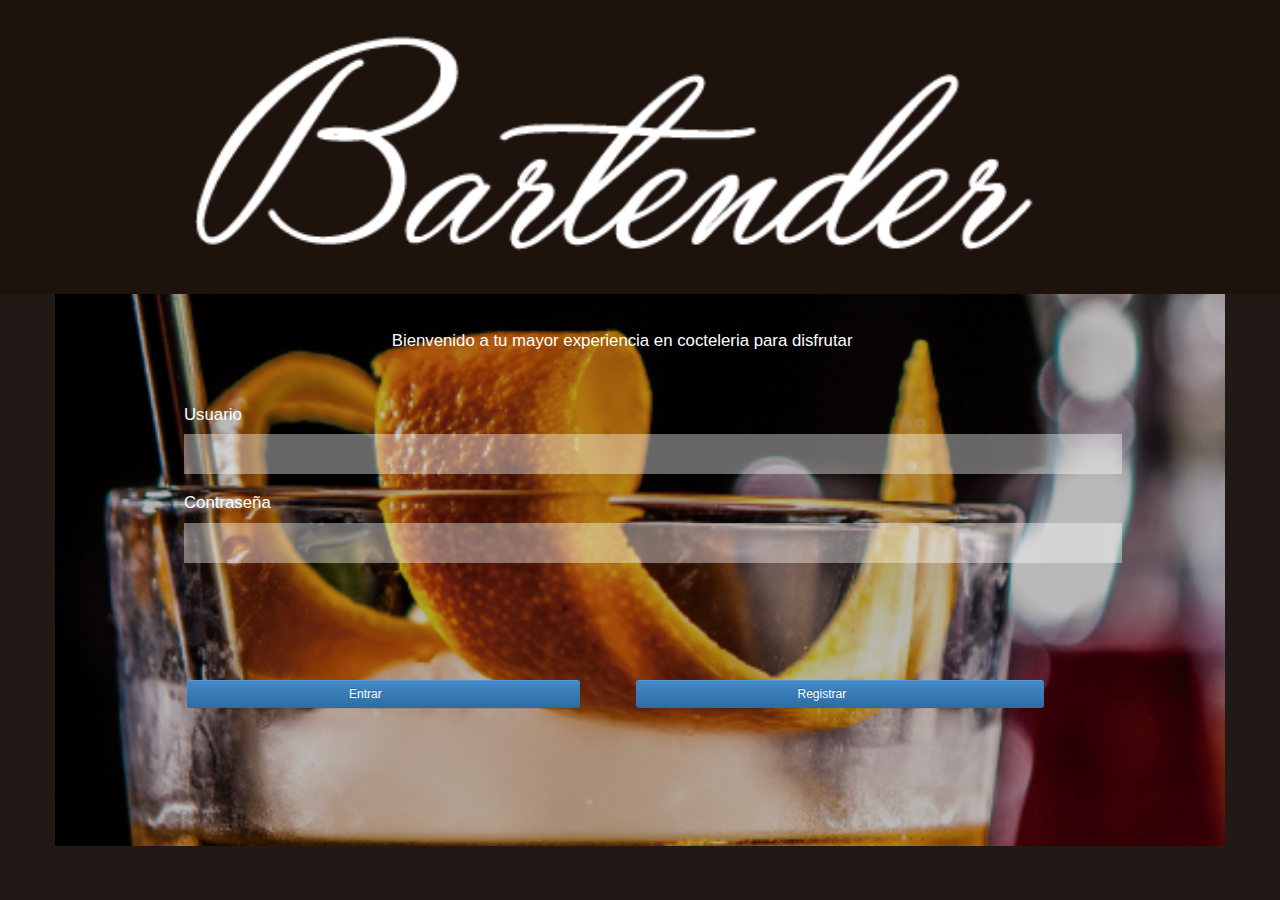
==== index.html @ 088ed187 "Final Web" ====
<!DOCTYPE html>
<html class="no-js"> 
    <head>
        <meta charset="utf-8">
        <meta http-equiv="X-UA-Compatible" content="IE=edge,chrome=1">
        <title></title>
        <meta name="description" content="">
        <meta name="viewport" content="width=device-width, initial-scale=1">

        <link rel="stylesheet" href="css/bootstrap.min.css">
        <style>
            body {
                padding-top: 50px;
                padding-bottom: 20px;
            }
        </style>
        <link rel="stylesheet" href="css/bootstrap-theme.min.css">
        <link rel="stylesheet" href="css/main.css">

        <script src="js/vendor/modernizr-2.6.2-respond-1.1.0.min.js"></script>
    </head>
    
    <body class="inicial">
        




    <div class="navbar navbar-fixed-top" role="navigation" id="InicialHF">
          
          <ul class="nav nav-group nav-justified" id="headerI">
           <img class="navbar-brand" id="logoBlanco" src="img/logoBlanco.png">  
         </ul>
         

        </div>
      

      <div class="container" id="pIni"> 


           <div class="row" id="mensajeInicial">
            <div class="col-xs-11">
            <p class="textoIndex">Bienvenido a tu mayor experiencia en cocteleria para disfrutar
          </p>      
           </div>
            </div>
          
        
          <div class="row" id="llenarDatos">
        <form class = "formulario" action="registro.php" method="POST">
                              
        <div class="col-xs-11">
                    <h1 class="indexTitulo">Usuario</h1>
       </div>


                  <div class="col-xs-11">
                    <input  class="datos" type="text" name="usuario">
                     </div>
                
<div class="col-xs-11">
                    <h1 class="indexTitulo">Contraseña </h1>
                       </div>
                
                    <div class="col-xs-11">
                    <input class="datos" type="password" name="pass">   
               </div>
                </div>
            

             <div class="row">
            </form>

         <div class="col-xs-4" id="BI">
        <p><a class="btn btn-primary btn-sm" role="button" id="butM">   Entrar </a></p>
         </div>

         <div class="col-xs-4" id="BID">
        <p><a class="btn btn-primary btn-sm" role="button" id="butM">  Registrar </a></p>
         </div>
     
      </div>
    

    
         </div>
 

      
      </div>
        


     <script src="//ajax.googleapis.com/ajax/libs/jquery/1.11.1/jquery.min.js"></script>
        <script>window.jQuery || document.write('<script src="js/vendor/jquery-1.11.1.min.js"><\/script>')</script>

        <script src="js/vendor/bootstrap.min.js"></script>

        <script src="js/main.js"></script>
    </body>
</html>
---- css/main.css ----
@font-face {
    font-family: 'mankSans';
    src: url('fonts/MankSans.ttf');
    src: url('fonts/MankSans.eot?#iefix') format('embedded-opentype'),
         url('fonts/MankSans.woff') format('woff'),
         url('fonts/MankSans.ttf') format('truetype'),
         url('fonts/MankSans.svg#MankSans') format('svg');
    font-weight: normal;
    font-style: normal;

}


*{

font-family: 'mankSans',sans-serif;

}


.usuario{

width:50%;
border-radius: 10%;
margin-left: 40%;


}

.FondoIndex{
background-image:url("images/fondoI.png");	

}
#nombreP{
	font-size: 180%;
}

#ciudad{
	font-size: 60%;
}


.usuarioP{
width:100%;
border-radius: 10%;


}

#seguirB{
padding-left: 20%;
padding-top: 1.7%;
}

#BI{
margin-left: 10%;
padding-top: 10%;
}

#BID{
margin-left:5%;
padding-top: 10%;
}


#BIR{
margin-left:10%;
padding-top: 10%;
}


#masB{
	width:30%;
	padding-left: 5%;
	padding-right: 5%;
	border:none;
}

#masI{
	width:10%;

	border:none;
	position:relative;
}

#butM{
	border:none;
	padding-left:45%;
	padding-right:55%;
}


#titulosAgregar{
	margin-top: 5%;
}

.titulo{
	text-align: left;
	background-color: #211915;
	color:white;
	width:100%;
	padding-top: 5%;
	padding-left: 5%;
	padding-bottom: 4%;

}

#tituloP{
	
	width:100%;
padding-top: 5;
}

#tituloB{
	padding-top: 5;
}

.jumbotron{
	width:100%;
	padding-top: 20%;
}

#tipo{
	padding:5%;
	padding-top: 8%;
	padding-left: 6%;
}

#usuarioPe{
	padding-top: 20%;
	padding-left: 5%;
	padding-bottom: 10%;
	background-color: #EEF0F2;
}


#mensajeInicial{
	padding-top: 20%;
	padding-left: 5%;
	padding-bottom: 2%;
	
}

#llenarDatos{

	padding-left: 10%;

}

#llenarDatosR{
	margin-top: 10%;
	padding-left: 10%;
}


#llenarDatosA{
	margin-top: 10%;
	padding-left: 10%;
}


#muro{
	background-color: #EEF0F2;
	padding-top: 0;
}

#coctel{
	padding-left: 15%;
	padding-top: 5%;

}

.nombreCoc{
	background-color: #F0F0F0;
	font-size: 100%;
padding:10%;

}

#nomC{
	padding-left: 15%;
}

#autorC{
	border-radius: 50%;
}

.caption{
	display:inline-block;
}

#headerF{
	margin-top: 1%;
	display:inline-block;
	
}


.inicial{
	background-color: #211915;
	
}

.inicialR{
	background-color: #DBDBDB;
	
}

#HF{
	background-color: white;
	background-image:url("img/fondoHeader2.png");
	background-size: 64%;
	padding-top: 5%;
	padding-left: 2%;
	padding-right: 2%;
	
}


#HA{
	background-color: white;
	background-image:url("img/fondoHeader2.png");
	background-size: 70%;
	padding-top: 5%;
	padding-left: 2%;
	padding-right: 2%;
	
}



#InicialHF{
	background-image: url("img/fondoHeader.png");
	background-size: 80%;
}

#InicialHR{
	background-image: url("img/fondoHeader2.png");
	background-size: 88%;
}


#logoBlanco{
	width:80%;
	height: 80%;
}
#logoNegro{
	width:80%;
	height: 80%;
	margin-left: 20%;
}

#headerI{
	padding-left: 13%;
}

.textoIndex{
	color:white;
	font-size: 120%;
	text-align: center;
}

.datos{
	border: none;
	opacity: 40%;
	
	width:100%;
	height:40px;
}


#datosCoc{
	border: none;
	background-color: white;
	color:black;
	padding-top: 2%;
	
}

.info{
	text-align: center;
	
}

.preparacion{
	border: none;
	opacity: 40%;border-radius:5%;
	width:100%;
	margin-left: 5%;
	
}


.datosA{
	border: none;
	opacity: 40%;
	width:100%;
	height:20px;
}

.ingrediente{
	border: none;
	opacity: 40%;
	width:60%;
	height:20px;
	margin-top: 2%;
}

.indexTitulo{
	color:white;
	font-size: 120%;
}

.indexTituloR{
	color:#626165;
	font-size: 120%;
}

.indexTituloA{
	color:#626165;
	font-size: 90%;
	padding: 0%;
	margin-top: 3%;
}

.indexTituloAN{
	color:#626165;
	font-size: 90%;
	padding: 0%;

}




#pIni{
	margin-top: 2%;
	background-color: #211915;
	background-image: url("img/fondoI.png");
	background-size: 120%;
	background-position: 5% 1%; 
	background-repeat: no-repeat; 
	padding-top: 2%;
	padding-bottom: 10%;
}


#pIniR{
	margin-top: 2%;
	background-color: #DBDBDB;
	padding-top: 2%;
	
}

.agregar{
	color:#ABB0B7;
	text-align: center;
	padding-top: 5%;
}
.fotoPlus{
	background-color: white;
	border-style:dotted; 
	
	text-align: center;

	padding-top: 20%;
	padding-bottom: 20%;
}








/* ==========================================================================
   Author's custom styles
   ========================================================================== */
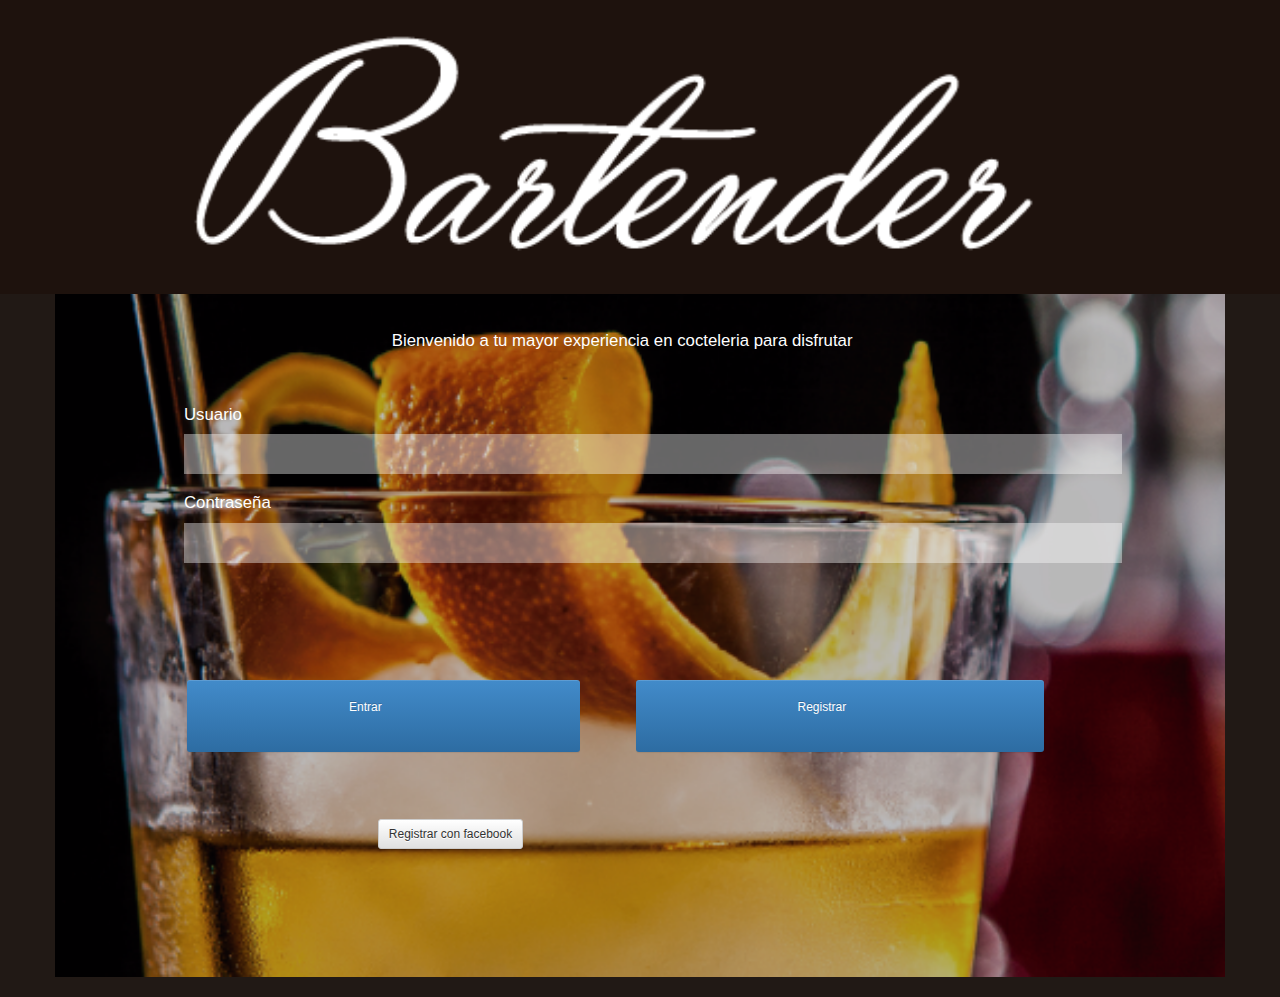
==== commit 58d35678: "Html y css" ====
--- a/index.html
+++ b/index.html
@@ -73,18 +73,24 @@
             </form>
 
          <div class="col-xs-4" id="BI">
-        <p><a class="btn btn-primary btn-sm" role="button" id="butM">   Entrar </a></p>
+        <p><a class="btn btn-primary btn-sm" role="button" id="butM" href="home.html">   Entrar </a></p>
          </div>
 
          <div class="col-xs-4" id="BID">
-        <p><a class="btn btn-primary btn-sm" role="button" id="butM">  Registrar </a></p>
+        <p><a class="btn btn-primary btn-sm" role="button" id="butM" href="registro.html">  Registrar </a></p>
          </div>
+
+           <div class="col-xs-12">
+        <a class="btn btn-default btn-sm" role="button" id="facebook" href="home.html" >  Registrar con facebook</a>
+         </div>
+      </div>
+
+ 
      
-      </div>
-    
+     </div>
 
     
-         </div>
+       
  
 
       
--- a/css/main.css
+++ b/css/main.css
@@ -10,6 +10,18 @@
 
 }
 
+@font-face {
+    font-family: 'mankSansB';
+    src: url('fonts/MankSans-Medium.ttf');
+    src: url('fonts/MankSans-Medium.eot?#iefix') format('embedded-opentype'),
+         url('fonts/MankSans-Medium.woff') format('woff'),
+         url('fonts/MankSans-Medium.ttf') format('truetype'),
+         url('fonts/MankSans-Medium.svg#MankSans') format('svg');
+    font-weight: normal;
+    font-style: normal;
+
+}
+
 
 *{
 
@@ -28,17 +40,36 @@
 }
 
 .FondoIndex{
-background-image:url("images/fondoI.png");	
+background-image:url("img/fondoI.png");	
 
 }
 #nombreP{
-	font-size: 180%;
+	font-size: 170%;
 }
 
 #ciudad{
 	font-size: 60%;
 }
 
+#agregarFoto{
+	background-color: black;
+	width:80%;
+	height:28%;
+	text-align: center;
+	color:white;
+    padding-top:5%;
+    padding-bottom:5%;	
+    border-radius: 10px;
+    position:absolute;
+    top: 80%;
+	
+
+}
+
+#facebook{
+	margin-top: 5%;
+	margin-left: 27%;
+}
 
 .usuarioP{
 width:100%;
@@ -48,7 +79,7 @@
 }
 
 #seguirB{
-padding-left: 20%;
+padding-left: 60%;
 padding-top: 1.7%;
 }
 
@@ -76,6 +107,20 @@
 	border:none;
 }
 
+
+#masZ{
+padding:0%;
+	border:none;
+	margin-top: 5%;
+}
+
+#masF{
+	width:50%;
+
+	border:none;
+}
+
+
 #masI{
 	width:10%;
 
@@ -87,8 +132,9 @@
 	border:none;
 	padding-left:45%;
 	padding-right:55%;
-}
-
+	padding-top:5%;
+	padding-bottom: 10%;
+}
 
 #titulosAgregar{
 	margin-top: 5%;
@@ -106,9 +152,8 @@
 }
 
 #tituloP{
-	
-	width:100%;
-padding-top: 5;
+width:100%;
+
 }
 
 #tituloB{
@@ -124,6 +169,11 @@
 	padding:5%;
 	padding-top: 8%;
 	padding-left: 6%;
+}
+
+#tipoH{
+	padding:2%;
+	
 }
 
 #usuarioPe{
@@ -134,6 +184,16 @@
 }
 
 
+#perfilS{
+	margin-top: 2%;
+	font-size: 70%;
+}
+
+#tipoHome{
+	margin-top: 200%;
+	margin-left: 40%;
+}
+
 #mensajeInicial{
 	padding-top: 20%;
 	padding-left: 5%;
@@ -148,7 +208,7 @@
 }
 
 #llenarDatosR{
-	margin-top: 10%;
+	margin-top: 12%;
 	padding-left: 10%;
 }
 
@@ -158,10 +218,24 @@
 	padding-left: 10%;
 }
 
+#llenarDatosI{
+	margin-top: 13%;
+	padding-left: 10%;
+}
 
 #muro{
 	background-color: #EEF0F2;
-	padding-top: 0;
+	padding-top: 0%;
+	margin-top: 0%;
+	padding-bottom: 30%;
+}
+
+.container{
+	padding-top: 0%;
+}
+
+#imagenCoctel{
+	width: 100%;
 }
 
 #coctel{
@@ -170,24 +244,92 @@
 
 }
 
+#coctelHome{
+	margin-top: 8%;
+	padding:2%;
+	padding-top: 2%;
+	margin-left:5%;
+	background-color: #fff;
+	border: 1px solid #ddd;
+	border-radius: 4px;
+	line-height: 1.42857143;
+	
+	display: block
+
+}
+
+.infoUMuro{
+	background-image:url("img/fondoInfo.png");	
+	background-size: 80%;
+	background-position: 60% -10%; 
+	background-repeat: no-repeat; 
+	padding-top: 6%;
+	padding-bottom: 10%;
+	margin-left: 8%;
+	top:-10%;
+
+}
+
+#imgZ{
+	
+	margin-left: 5%;
+}
+
+#imgZD{
+	margin-left: 2%;
+}
+
+#imgZR{
+	
+	margin-left: 12%;
+}
+
+#imgZDR{
+	margin-left: 4%;
+}
+
+#fotoS{
+	
+	font-size: 80%;
+}
+
+#imgSi{
+	width:100%;
+	padding:0%;
+}
+
+#infoPerfilC{
+	margin-left: 10%;
+	margin-top: 7%;
+}
+
 .nombreCoc{
 	background-color: #F0F0F0;
 	font-size: 100%;
-padding:10%;
-
+   padding:1%;
+   margin-left: 10%;
+
+}
+
+#infoCocPe{
+	margin-left: 3%;
 }
 
 #nomC{
 	padding-left: 15%;
 }
 
+#nomCH{
+	padding-left: 15%;
+}
+
 #autorC{
 	border-radius: 50%;
-}
-
-.caption{
-	display:inline-block;
-}
+	padding:0%;
+	margin-left: 5%;
+
+}
+
 
 #headerF{
 	margin-top: 1%;
@@ -195,6 +337,10 @@
 	
 }
 
+.perfilS{
+	font-size: 70%;
+
+}
 
 .inicial{
 	background-color: #211915;
@@ -209,7 +355,7 @@
 #HF{
 	background-color: white;
 	background-image:url("img/fondoHeader2.png");
-	background-size: 64%;
+	background-size: 78.8%;
 	padding-top: 5%;
 	padding-left: 2%;
 	padding-right: 2%;
@@ -247,9 +393,40 @@
 #logoNegro{
 	width:80%;
 	height: 80%;
-	margin-left: 20%;
-}
-
+	margin-left:5%;
+}
+
+#imgHeader{
+	width:100%;
+	height: 100%;
+	border:none;
+	padding:0%;
+	
+}
+
+.dropdown-toggle{
+	padding: 0%;
+	width:80%;
+}
+
+.op{
+	
+}
+
+.dropdown-menu{
+	min-width: 90px;
+	text-align: center;
+	position:relative;
+	left:-60%;
+}
+
+.open>.dropdown-menu{
+	position:absolute;
+}
+
+#menuHeader{
+
+}
 #headerI{
 	padding-left: 13%;
 }
@@ -271,15 +448,44 @@
 
 #datosCoc{
 	border: none;
-	background-color: white;
+	
 	color:black;
 	padding-top: 2%;
 	
 }
 
+#datosCocT{
+	border: none;
+	
+	color:black;
+	margin-top: 5%;
+	padding-top: 0%;
+
+	
+}
+
+#imgCoc{
+	margin-left: 5%;
+	padding-bottom: 2%;
+	margin-top: 5%;
+}
+
+#datosCocTD{
+	border: none;
+	
+	color:black;
+	
+
+}
+
+.ingre{
+	background-color: white;
+	padding:2%;
+}
+
 .info{
 	text-align: center;
-	
+	font-size: 90%;
 }
 
 .preparacion{
@@ -314,6 +520,8 @@
 .indexTituloR{
 	color:#626165;
 	font-size: 120%;
+	margin-left: 10%;
+	font-family: 'mankSansB',sans-serif;
 }
 
 .indexTituloA{
@@ -321,15 +529,25 @@
 	font-size: 90%;
 	padding: 0%;
 	margin-top: 3%;
+	color:gray;
+	font-family: 'mankSansB',sans-serif;
+
 }
 
 .indexTituloAN{
 	color:#626165;
 	font-size: 90%;
 	padding: 0%;
-
-}
-
+	font-family: 'mankSansB',sans-serif;
+
+}
+
+#receta{
+
+	margin-left: 9%;
+	padding: 4%;
+
+}
 
 
 
@@ -347,15 +565,17 @@
 
 #pIniR{
 	margin-top: 2%;
-	background-color: #DBDBDB;
+	background-color: #EEF0F2;
 	padding-top: 2%;
+	padding-bottom: 20%;
 	
 }
 
 .agregar{
 	color:#ABB0B7;
 	text-align: center;
-	padding-top: 5%;
+	
+	margin-top: 5%;
 }
 .fotoPlus{
 	background-color: white;
@@ -368,8 +588,42 @@
 }
 
 
-
-
+footer{
+	text-align: center;
+	background-color: white;
+	position:absolute;
+	width:100%;
+}
+
+#tituloR{
+	margin-top: 10%;
+	background-color: white;
+	color:#ABB0B7;
+	text-align: center;
+
+
+}
+
+#menuHomee{
+	background-color: #EEF0F2;
+}
+
+#tituloHome{
+	margin-top: 10%;
+	background-color: #EEF0F2;
+	color:#ABB0B7;
+	margin-left: 2%;
+	text-align: center;
+
+
+
+
+}
+
+a{
+	color:black;
+	text-decoration: none;
+}
 
 
 
